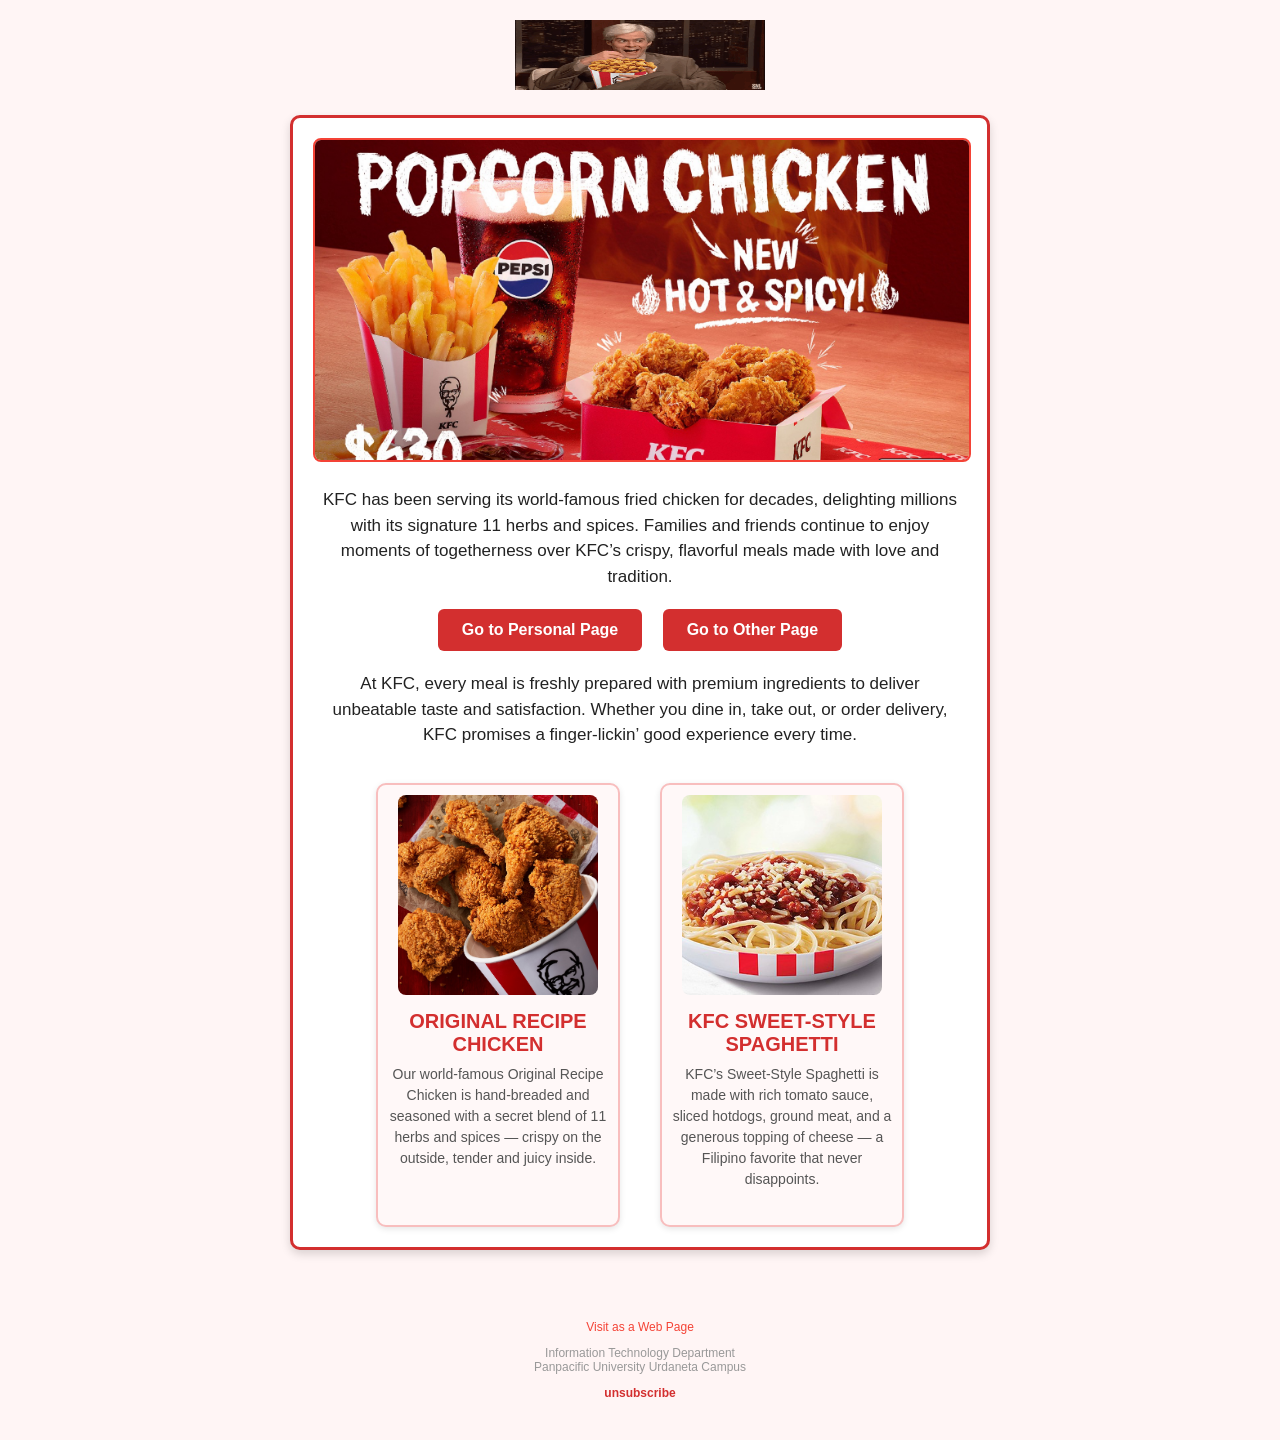
==== abc.html @ a71c187e "Add files via upload" ====
<!DOCTYPE html>
<html lang="en">
<head>
    <meta charset="UTF-8" />
    <meta name="viewport" content="width=device-width, initial-scale=1" />
    <title>KFC Promo</title>
    <link rel="stylesheet" href="abcde.css" />
</head>
<body>

    <a href="https://www.instagram.com/kfc" target="_blank">
        <img src="kfc_banner.gif" class="header-banner" alt="KFC Banner"/>
    </a>

    <div class="main-container">
        <img src="kfc_special.jpeg" class="main-banner" alt="KFC Special"/>
        
        <p>KFC has been serving its world-famous fried chicken for decades, delighting millions with its signature 11 herbs and spices. Families and friends continue to enjoy moments of togetherness over KFC’s crispy, flavorful meals made with love and tradition.</p>
        
        <a class="action-btn" href="joseph.html" target="_blank">Go to Personal Page</a>
        
        <a class="action-btn" href="simple website.html" target="_blank">Go to Other Page</a>
        
        <p>At KFC, every meal is freshly prepared with premium ingredients to deliver unbeatable taste and satisfaction. Whether you dine in, take out, or order delivery, KFC promises a finger-lickin’ good experience every time.</p>
        
        <div class="image-gallery">
            <div class="image-item">
                <img src="kfc_friedchicken.jpg" alt="KFC Original Recipe Chicken"/>
                <h2>Original Recipe Chicken</h2>
                <p>Our world-famous Original Recipe Chicken is hand-breaded and seasoned with a secret blend of 11 herbs and spices — crispy on the outside, tender and juicy inside.</p>
            </div>
            
            <div class="image-item">
                <img src="kfc_spaghetti.jpg" alt="KFC Spaghetti"/>
                <h2>KFC Sweet-Style Spaghetti</h2>
                <p>KFC’s Sweet-Style Spaghetti is made with rich tomato sauce, sliced hotdogs, ground meat, and a generous topping of cheese — a Filipino favorite that never disappoints.</p>
            </div>
        </div>
    </div>

    <div class="page-footer">
        <p><a href="#launch" class="launch-link">Visit as a Web Page</a></p>

        <p>Information Technology Department<br>Panpacific University Urdaneta Campus</p>

        <p><a href="#optout">unsubscribe</a></p>
    </div>
</body>
</html>
---- abcde.css ----
body {
    font-family: Arial, sans-serif;
    background-color: #fff5f5; /* light red-white background */
    color: #222;
    margin: 0;
    padding: 20px;
}

.header-banner {
    display: block;
    width: 250px;
    height: 70px;
    margin: 0 auto 25px;
}

.main-container {
    max-width: 700px;
    margin: 0 auto;
    text-align: center;
    background-color: #ffffff;
    box-sizing: border-box;
    border: 3px solid #d32f2f; /* KFC red border */
    border-radius: 10px;
    padding: 20px;
    box-shadow: 0 4px 10px rgba(0, 0, 0, 0.15);
}

.main-container p {
    margin: 10px 8px;
    line-height: 1.5;
    font-size: 17px;
}

.main-banner {
    display: block;
    width: 100%;
    height: 320px;
    margin: 0 auto 25px;
    border-radius: 8px;
    border: 2px solid #f44336; /* KFC red */
    object-fit: cover;
}

.action-btn {
    display: inline-block;
    padding: 12px 24px;
    background: #d32f2f; /* KFC red */
    color: #fff;
    text-decoration: none;
    margin: 10px 8px;
    font-weight: bold;
    border-radius: 6px;
    transition: background 0.3s, transform 0.2s;
}

.action-btn:hover {
    background: #b71c1c;
    transform: scale(1.05);
}

.image-gallery {
    display: flex;
    justify-content: center;
    gap: 40px;
    margin-top: 35px;
    flex-wrap: wrap;
}

.image-item {
    width: 220px;
    height: 420px;
    text-align: center;
    display: flex;
    flex-direction: column;
    align-items: center;
    background-color: #fff8f8;
    border: 2px solid #f8bebe;
    border-radius: 10px;
    padding: 10px;
    box-shadow: 0 2px 6px rgba(0, 0, 0, 0.1);
    transition: transform 0.2s;
}

.image-item:hover {
    transform: translateY(-5px);
}

.image-item img {
    width: 200px;
    height: 200px;
    object-fit: cover;
    border-radius: 8px;
}

.image-item h2 {
    margin: 15px 0 8px 0;
    font-size: 20px;
    color: #d32f2f; /* KFC red */
    text-transform: uppercase;
}

.image-item p {
    margin: 0;
    font-size: 14px;
    color: #555;
    flex-grow: 1;
}

.page-footer {
    margin: 70px 0 20px;
    color: #999;
    text-align: center;
    font-size: 12px;
}

.page-footer a {
    color: #d32f2f;
    text-decoration: none;
    font-weight: bold;
}

.page-footer a:hover {
    text-decoration: underline;
}

.page-footer a.launch-link {
    color: #f44336;
    font-weight: normal;
}
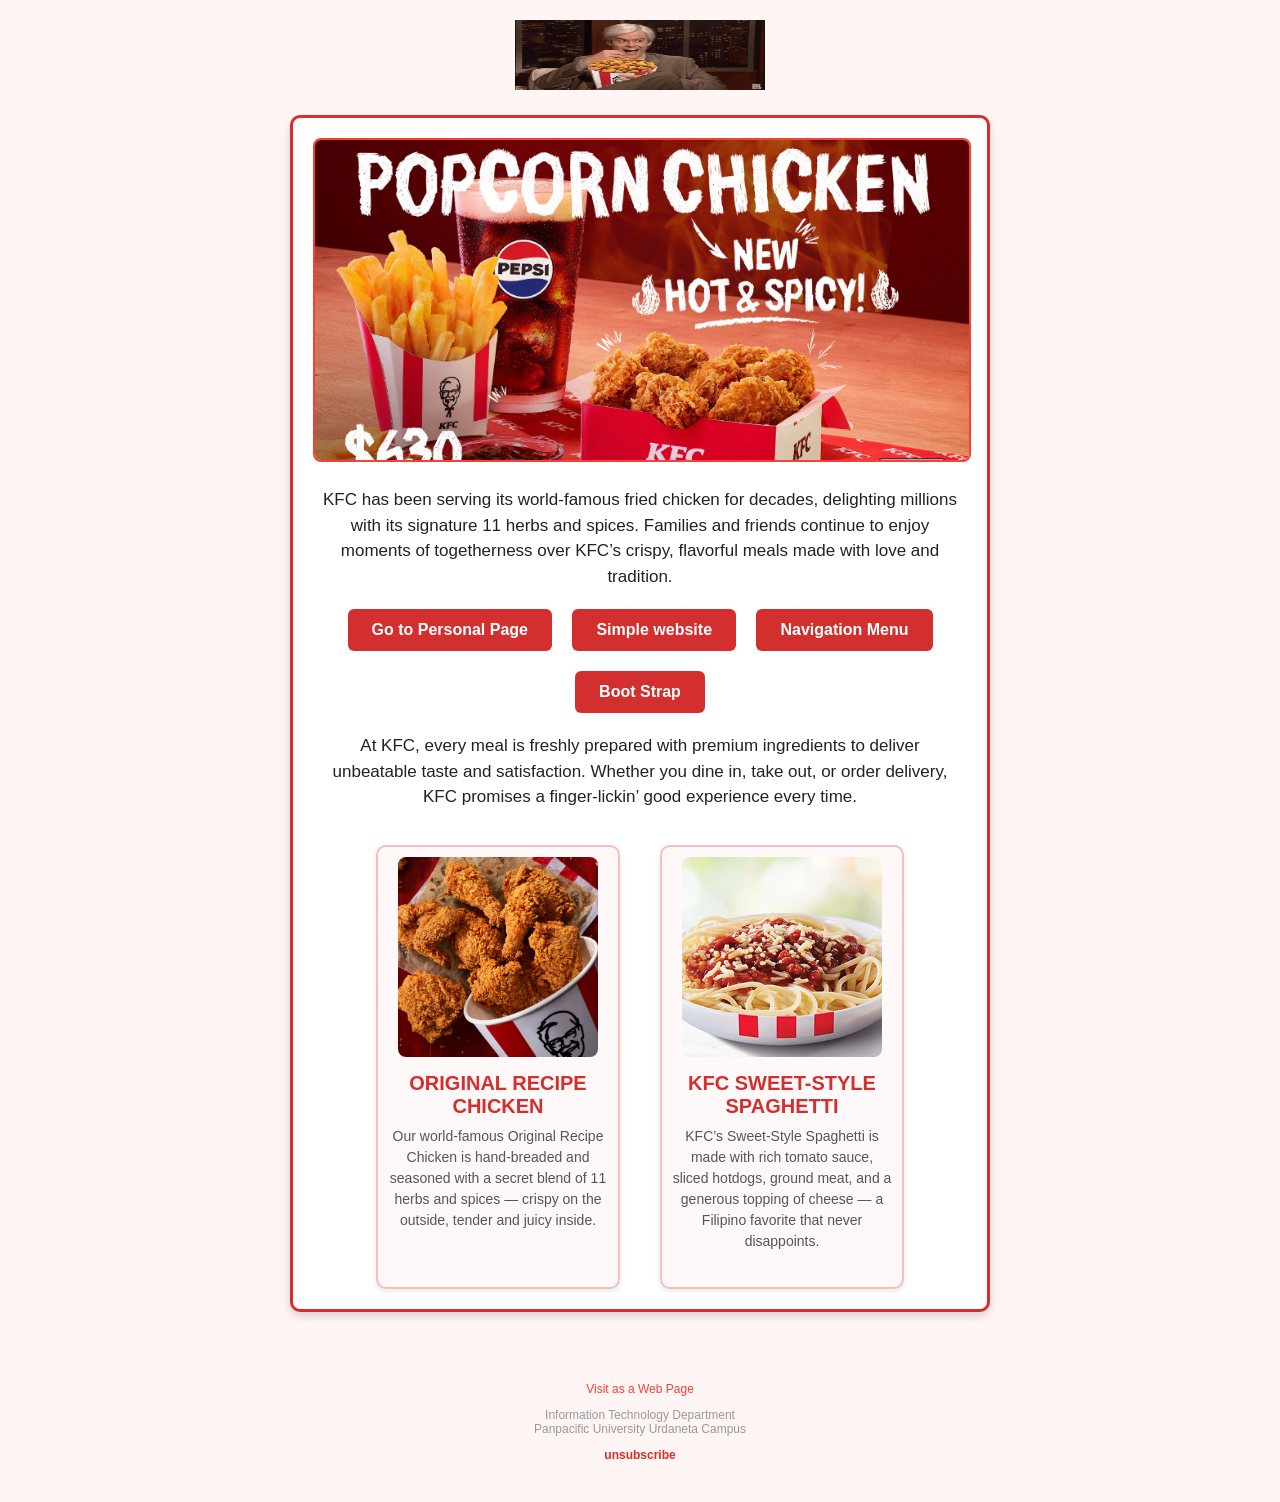
==== commit 1e7ee49b: "Add files via upload" ====
--- a/abc.html
+++ b/abc.html
@@ -19,7 +19,10 @@
         
         <a class="action-btn" href="joseph.html" target="_blank">Go to Personal Page</a>
         
-        <a class="action-btn" href="simple website.html" target="_blank">Go to Other Page</a>
+        <a class="action-btn" href="simple website.html" target="_blank">Simple website</a>
+
+        <a class="action-btn" href="Navimenu.html" target="_blank">Navigation Menu</a>
+        <a class="action-btn" href="bootstrap.html" target="_blank">Boot Strap</a>
         
         <p>At KFC, every meal is freshly prepared with premium ingredients to deliver unbeatable taste and satisfaction. Whether you dine in, take out, or order delivery, KFC promises a finger-lickin’ good experience every time.</p>
         
